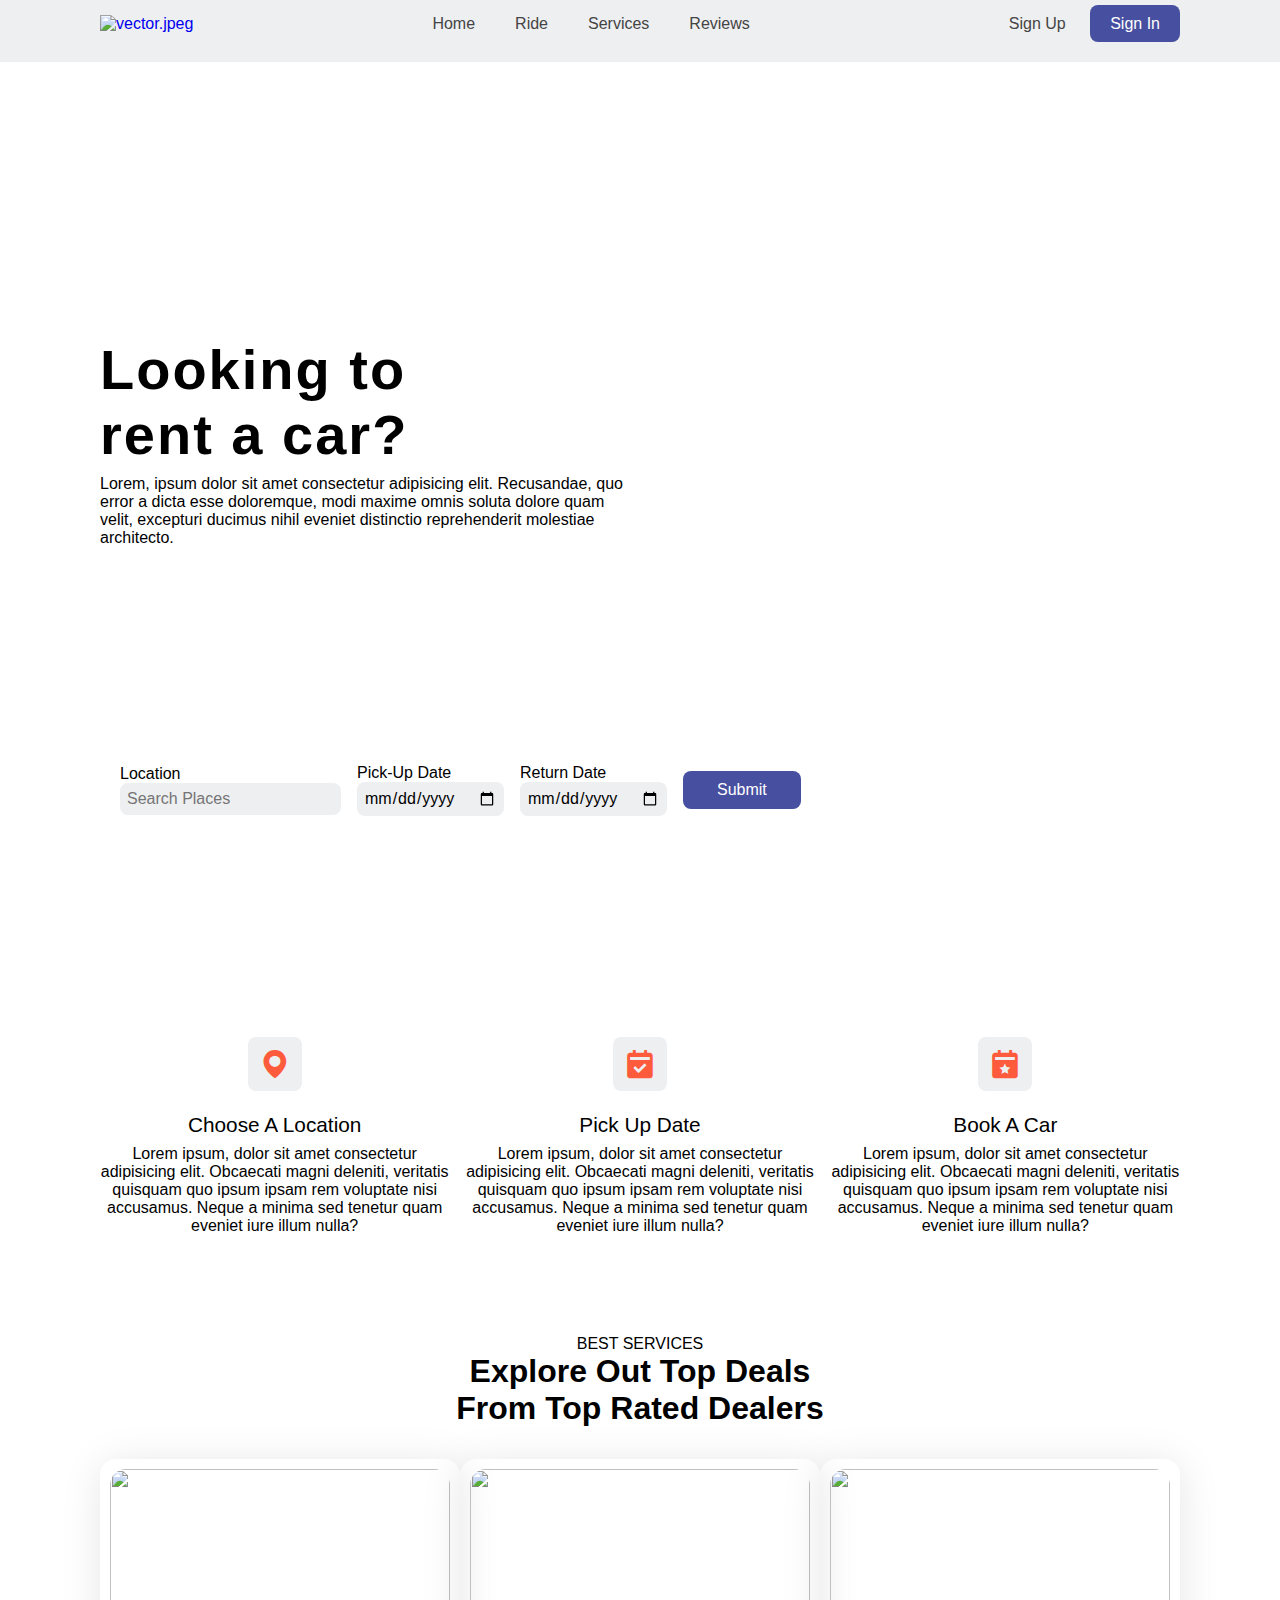
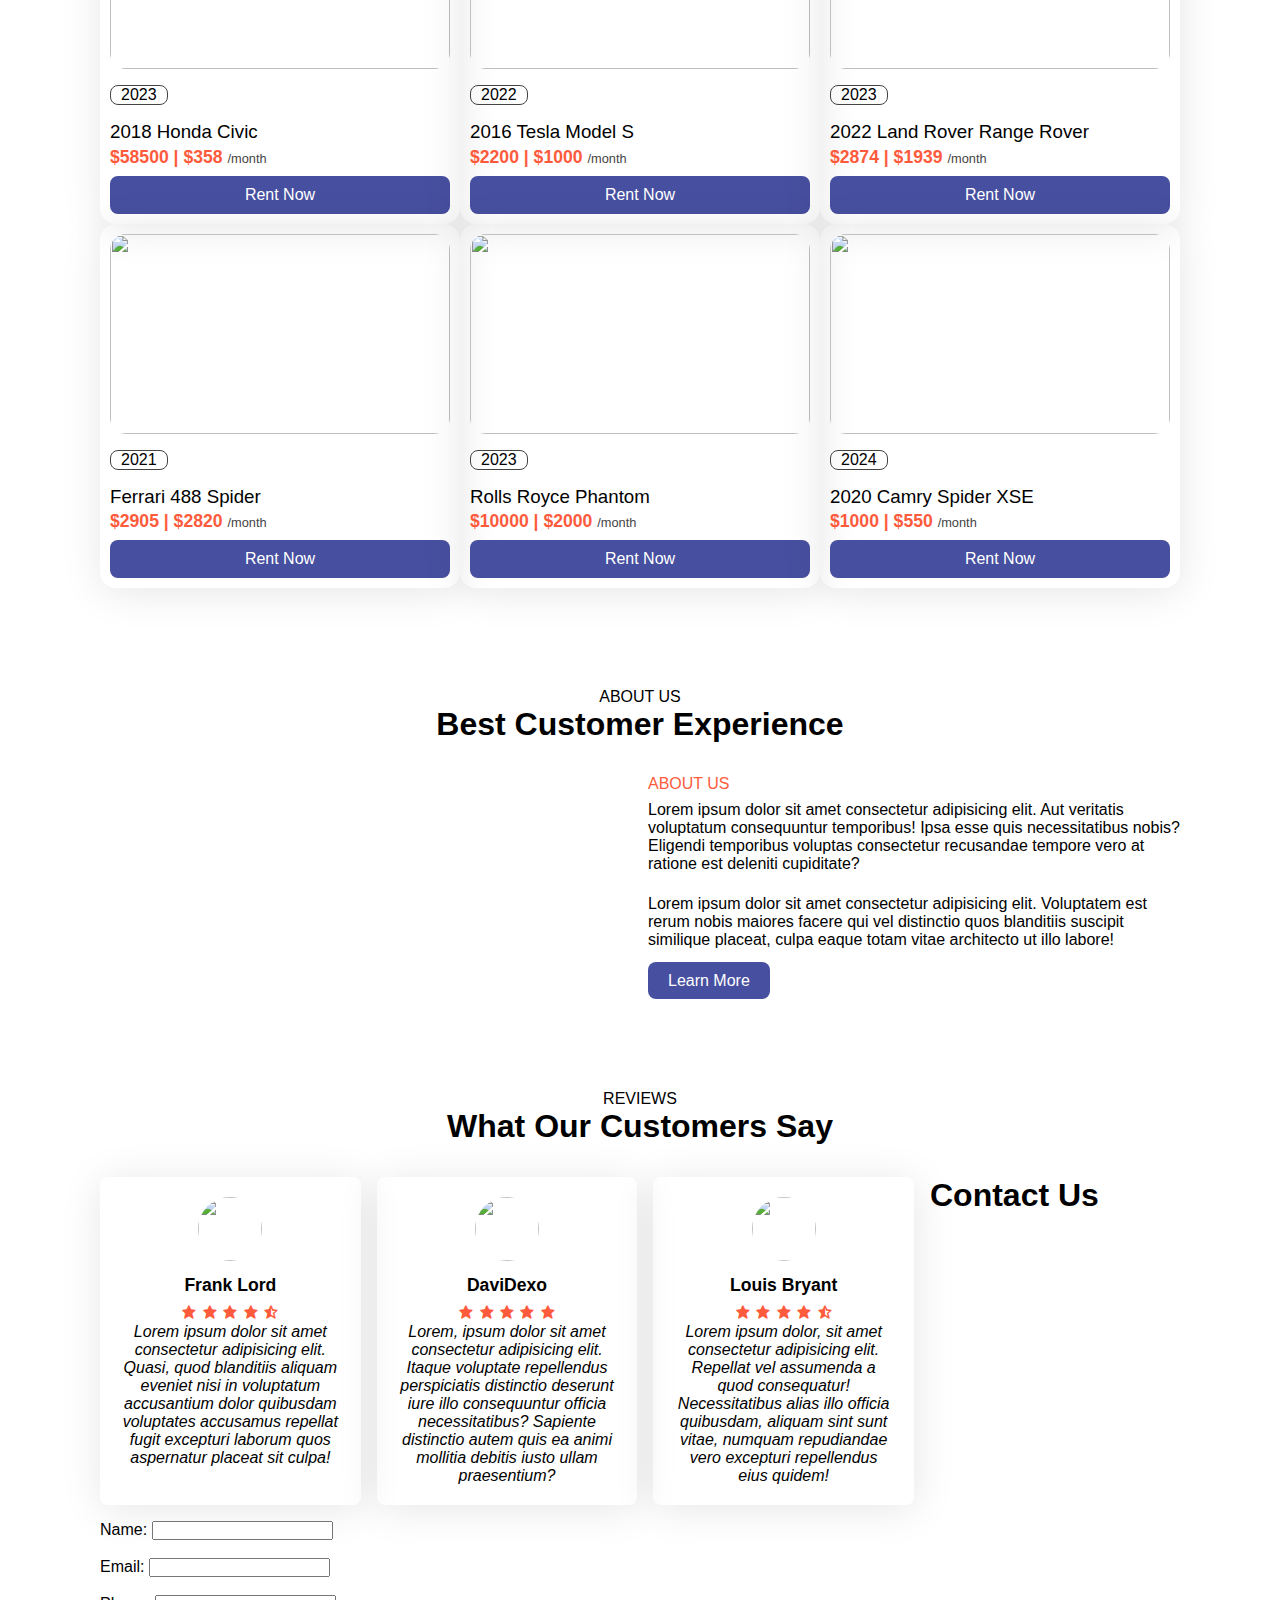
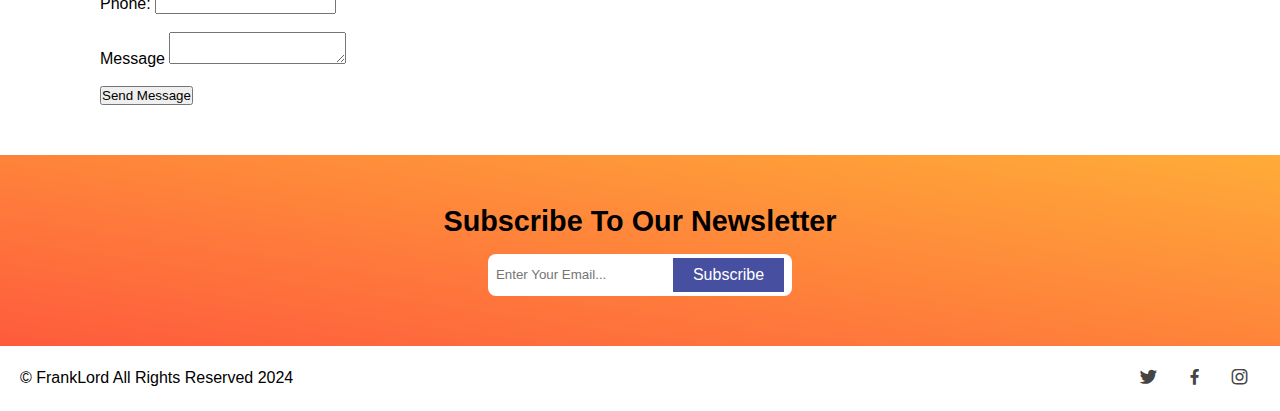
==== index.html @ bf7abb30 "Update index.html" ====
<!DOCTYPE html>
<html lang="en">
<head>
    <meta charset="UTF-8">
    <meta http-equiv="X-UA-Compatible" content="IE=edge">
    <meta name="viewport" content="width=device-width, initial-scale=1.0">
    <title>Car Rental Website</title>
    
    <link rel="stylesheet" href="style.css">
     
      <link rel="stylesheet" href="https://cdn.jsdelivr.net/npm/boxicons@latest/css/boxicons.min.css">
      <link rel="stylesheet" href="https://unpkg.com/aos@next/dist/aos.css"/>
      <link rel="icon" href="images/fav1.png">
</head>
<body>
      <div>
         <header class="services-container">
            <h1 class="animated"></h1>
         </header>
      </div>
       <header>
            <a href="#" class="logo"><img src="images/Vector.jpeg" alt="vector.jpeg"></a>
       
             <div class="bx bx-menu" id="menu-icon"></div>

             <ul class="navbar">
                 <li><a href="#home">Home</a></li>
                 <li><a href="#ride">Ride</a></li>
                 <li><a href="#services">Services</a></li>
                 <li><a href="#reviews">Reviews</a></li>
                 
            </ul>
             <div class="header-btn">
                <a href="#" class="sign-up">Sign Up</a>
                <a href="#" class="sign-in">Sign In</a>
             </div>
       </header>
       
       <section class="home" id="home">
            <div class="text">
                 <h1><span>Looking</span> to <br>rent a car?</h1> 
                 <p>Lorem, ipsum dolor sit amet consectetur adipisicing elit. Recusandae, quo error a dicta esse doloremque, modi maxime omnis soluta dolore quam velit, excepturi ducimus nihil eveniet distinctio reprehenderit molestiae architecto.</p>
                 <div class="app-stores">
                    <img src="images/ios.png" alt="">
                    <img src="images/Android.webp" alt="">
                 </div>
            </div>

          <div class="form-container">
               <form action="">
                    <div class="input-box">
                        <span>Location</span>
                        <input type="search" name="" id="" placeholder="Search Places">
               </div>
               <div class="input-box">
                    <span>Pick-Up Date</span>
                    <input type="date" name="" id="">
               </div>
               <div class="input-box">
                    <span>Return Date</span>
                    <input type="date" name="" id="">
               </div>
               <input type="submit" name="" id="" class="btn">
          </form>
     </div>
</section>
<section class="ride" id="ride">
     <div data-aos="zoom-in" data-aos-duration="2000" data-aos-easing="linear" class="heading">
         <span>How It Works</span>
         <h1>Rent A Car With 3 Easy Steps</h1>
     </div>
     <div class="ride-container">
          <div class="box">
               <i class='bx bxs-map'></i>
               <h2>Choose A Location</h2>
               <p>Lorem ipsum, dolor sit amet consectetur adipisicing elit. Obcaecati magni deleniti, veritatis quisquam quo ipsum ipsam rem voluptate nisi accusamus. Neque a minima sed tenetur quam eveniet iure illum nulla?</p>
          </div>
          <div class="box">
               <i class='bx bxs-calendar-check'></i>
               <h2>Pick Up Date</h2>
               <p>Lorem ipsum, dolor sit amet consectetur adipisicing elit. Obcaecati magni deleniti, veritatis quisquam quo ipsum ipsam rem voluptate nisi accusamus. Neque a minima sed tenetur quam eveniet iure illum nulla?</p>
          </div>
          <div class="box">
               <i class='bx bxs-calendar-star'></i>
               <h2>Book A Car</h2>
               <p>Lorem ipsum, dolor sit amet consectetur adipisicing elit. Obcaecati magni deleniti, veritatis quisquam quo ipsum ipsam rem voluptate nisi accusamus. Neque a minima sed tenetur quam eveniet iure illum nulla?</p>
          </div>
     </div>
</section>
<section class="services" id="services">
      <div class="heading">
          <span>Best Services</span>
          <h1>Explore Out Top Deals <br> From Top Rated Dealers</h1>     
     </div>
     <div class="services-container">
          <div class="box">
               <div class="box-img">
                    <img src="images/Civic.jpg" alt="">
               </div>
               <p>2023</p>
               <h3>2018 Honda Civic</h3>
               <h2>$58500 | $358 <span>/month</span></h2>
               <a href="#" class="btn">Rent Now</a>
          </div>

          <div class="box">
               <div class="box-img">
                    <img src="images/car2.webp" alt="">
               </div>
               <p>2022</p>
               <h3>2016 Tesla Model S</h3>
               <h2>$2200 | $1000 <span>/month</span></h2> 
               <a href="#" class="btn">Rent Now</a>
          </div>

          <div class="box">
               <div class="box-img">
                    <img src="images/car3.avif" alt="">
               </div>
               <p>2023</p>
               <h3>2022 Land Rover Range Rover</h3>
               <h2>$2874 | $1939 <span>/month</span></h2>
               <a href="#" class="btn">Rent Now</a>
          </div>

          <div class="box">
               <div class="box-img">
                    <img src="images/car4.webp" alt="">
               </div>
               <p>2021</p>
               <h3>Ferrari 488 Spider</h3>
               <h2>$2905 | $2820 <span>/month</span></h2>
               <a href="#" class="btn">Rent Now</a>
          </div>

          <div class="box">
               <div class="box-img">
                    <img src="images/car5.avif" alt="">
               </div>
               <p>2023</p>
               <h3>Rolls Royce Phantom</h3>
               <h2>$10000 | $2000 <span>/month</span></h2>
               <a href="#" class="btn">Rent Now</a>
          </div>

          <div class="box">
               <div class="box-img">
                    <img src="images/Camry.jpg" alt="">
               </div>
               <p>2024</p>
               <h3>2020 Camry Spider XSE</h3>
               <h2>$1000 | $550 <span>/month</span></h2>
               <a href="#" class="btn">Rent Now</a>
          </div>
     </div>
</section>
<section class="about" id="about">
      <div class="heading">
           <span>About Us</span>
           <h1>Best Customer Experience</h1>
      </div>
      <div class="about-container">
          <div class="about-img">
               <img src="images/L.jpg" alt="">
          </div>
          <div class="about-text">
               <span>About Us</span>
               <p>Lorem ipsum dolor sit amet consectetur adipisicing elit. Aut veritatis voluptatum consequuntur temporibus! Ipsa esse quis necessitatibus nobis? Eligendi temporibus voluptas consectetur recusandae tempore vero at ratione est deleniti cupiditate?</p>
               <p>Lorem ipsum dolor sit amet consectetur adipisicing elit. Voluptatem est rerum nobis maiores facere qui vel distinctio quos blanditiis suscipit similique placeat, culpa eaque totam vitae architecto ut illo labore!</p>
               <a href="#" class="btn">Learn More</a>
          </div>
      </div>
</section>
<section class="reviews" id="reviews">
        <div class="heading">
            <span>Reviews</span>
            <h1>What Our Customers Say</h1>
        </div>
        <div class="reviews-container">       
          <div class="box">
               <div class="rev-img">
                   <img src="images/rev1.jpg" alt="" class="img1">
               </div>
               <h2>Frank Lord</h2>
               <div class="stars">
                    <i class='bx bxs-star'></i>
                    <i class='bx bxs-star'></i>
                    <i class='bx bxs-star'></i>
                    <i class='bx bxs-star'></i>
                    <i class='bx bxs-star-half'></i>
               </div>
               <p>Lorem ipsum dolor sit amet consectetur adipisicing elit. Quasi, quod blanditiis aliquam eveniet nisi in voluptatum accusantium dolor quibusdam voluptates accusamus repellat fugit excepturi laborum quos aspernatur placeat sit culpa!</p>
          </div>

          <div class="box">
               <div class="rev-img">
                   <img src="images/DaviDexo.jpg" alt="" class="img2">
               </div>
               <h2>DaviDexo</h2>
               <div class="stars">
                    <i class='bx bxs-star'></i>
                    <i class='bx bxs-star'></i>
                    <i class='bx bxs-star'></i>
                    <i class='bx bxs-star'></i>
                    <i class='bx bxs-star'></i>
               </div>
               <p>Lorem, ipsum dolor sit amet consectetur adipisicing elit. Itaque voluptate repellendus perspiciatis distinctio deserunt iure illo consequuntur officia necessitatibus? Sapiente distinctio autem quis ea animi mollitia debitis iusto ullam praesentium?</p>
          </div>

          <div class="box">
               <div class="rev-img">
                   <img src="images/rev3.jpeg" alt="" class="img3">
               </div>
               <h2>Louis Bryant</h2>
               <div class="stars">
                    <i class='bx bxs-star'></i>
                    <i class='bx bxs-star'></i>
                    <i class='bx bxs-star'></i>
                    <i class='bx bxs-star'></i>
                    <i class='bx bxs-star-half'></i>
               </div>
               <p>Lorem ipsum dolor, sit amet consectetur adipisicing elit. Repellat vel assumenda a quod consequatur! Necessitatibus alias illo officia quibusdam, aliquam sint sunt vitae, numquam repudiandae vero excepturi repellendus eius quidem!</p>
          </div>
          
               <h1>Contact Us</h1>
          
          <main>
               <form id="contact-form">
                   <label for="name">Name:</label>
                   <input type="text" id="name" name="name"><br><br>
                   <label for="email">Email:</label>
                   <input type="email" id="email" name="email"><br><br>
                   <label for="phone">Phone:</label>
                   <input type="tel" id="Phone" name="phone"><br><br>
                   <label for="message">Message</label>
                   <textarea id="message" name="message"></textarea><br><br>
                   <input type="submit" value="Send Message">
               </form>
          </main>
      <div>
</section>
<section class="newsletter">
     <h2>Subscribe To Our Newsletter</h2>
     <div class="box">
          <input type="text" placeholder="Enter Your Email...">
          <a href="#" class="btn">Subscribe</a>
     </div>
</section>
<div class="copyright">
     <p>&#169; FrankLord All Rights Reserved 2024</p>
     <div class="social">
          <a href="#"><i class='bx bxl-twitter'></i></a>
          <a href="#"><i class='bx bxl-facebook'></i></a>
          <a href="#"><i class='bx bxl-instagram'></i></a>
     </div>
</div>


        <script src="main.js"></script>
<script src="https://unpkg.com/aos@next/dist/aos.js"></script>
<script>AOS.init();</script>
</body>
</html>
---- style.css ----
/* Google Fonts */
@import url('https://fonts.googleopis.com/css2?family=Poppins:wght@200;300;400;500;600;700&display=swap');
* {
  margin: 0;
  padding: 0;
  box-sizing: border-box;
  scroll-padding: 2rem;
  scroll-behavior: smooth;
  list-style: none;
  text-decoration: none;
 font-family: "Poppins", sans-serif;
}
:root{
   --main-color: #fe5b3d;
   --second-color: #ffac38;
   --text-color: #444;
   --gradient: linear-gradient:(#fe5b3d, #ffac38);
}
/* Customer Scroll Bar */
html::-webkit-scrollbar {
   width: 0.5rem;
}
html::-webkit-scrollbar-track {
    background-color: transparent;
}
html::-webkit-scrollbar-thumb {
  background: var(--main-color);
  border-radius: 5rem;
}
section{
  padding: 50px 100px; 
}
header{
   position: fixed;
   width: 100%;
   top: 0;
   right: 0;
   z-index: 1000;
   display: flex;
   align-items: center;
   justify-content: space-between;
   background: #eeeff1;
   padding: 15px 100px;
}
.logo img {
   width: 40px;
}
.navbar {
   display: flex;
}
.navbar li {
   position: relative;
}
.navbar a{
   font-size: 1rem;
   padding: 10px 20px;
   color: var(--text-color);
   font-weight: 500;
}
.navbar a::after{
    content: "";
    width: 0;
    height: 3px;
    background: var(--gradient);
    position: absolute;
    bottom: -4px;
    left: 0;
    transition: 0.5s;
}
.navbar a:hover::after{
    width: 100%;
    cursor: pointer;
}
#menu-icon {
    font-size: 24px;
    cursor: pointer;
    z-index: 10001;
    display: none;
}
.header-btn a{
    padding: 10px 20px;
    color: var(--text-color);
    font-weight: 500;
}
.header-btn .sign-in {
    background: #474fa0;
    color: #fff;
    border-radius: 0.5rem;
}
.header-btn .sign-in:hover {
   background: var(--main-color);
}
.home {
   width: 100%;
   min-height: 100vh;
   position: relative;
   background: url(images/car.jpg);
   background-repeat: no-repeat;
   background-position: center right;
   background-size: cover;
   display: grid;
   align-items: center;
   grid-template-columns: repeat(2, 1fr);
}
.text h1 {
   font-size: 3.5rem;
   letter-spacing: 2px;
}
.text span {
   color: var(--gradient);
}
.text p {
   margin: 00.5rem 0 1rem;
}
.app-stores {
   display: flex;
}
.app-stores img {
   width: 100px;
   margin-right: 1rem;
   cursor: pointer;
}
.form-container form {
   display: flex;
   flex-wrap: wrap;
   align-items: center;
   gap: 1rem;
   position: absolute;
   bottom: 4rem;
   left: 100px;
   background: #fff;
   padding: 20px;
   border-radius: 0.5rem;
}
.input-box {
   flex: 1 1 7rem;
   display: flex;
   flex-direction: column;
}
.input-box span {
   font-weight: 500;
}
.input-box input {
   padding: 7px;
   outline: none;
   border: none;
   background: #eeeff1;
   border-radius: 0.5rem;
   font-size: 1rem;
}
.form-container form .btn {
   flex: 1 1 7rem;
   padding: 10px 34px;
   border: none;
   border-radius: 0.5rem;
   background: #474fa0;
   color: #fff;
   font-size: 1rem;
   font-weight: 500;
}
.form-container form .btn:hover {
   background: var(--main-color);
}
.heading {
    text-align: center;
}
.heading span {
   font-weight: 500;
   text-transform: uppercase;
}
.heading h1 {
   font-size: 2rem;
}
.ride-container {
   display: grid;
   align-items: center;
   grid-template-columns: repeat(auto-fit, minmax(250px, auto));
   gap: 1rem;
   margin-top: 2rem;
}
.ride-container .box {
   text-align: center;
   padding: 2opx;
}
.ride-container .box .bx {
   font-size: 34px;
   padding: 10px;
   background: #eeeff1;
   border-radius: 0.5rem;
   color: var(--main-color);
}
.ride-container .box h2 {
   font-size: 1.3rem;
   font-weight: 500;
   margin: 1.4rem 0 0.5rem;
}
.ride-container .box .bx:hover, 
.ride-container .box .bxs-calender-star {
   background: var(--gradient);
   color: #fff;
}
.services-container {
   display: grid;
   grid-template-columns: repeat(auto-fit, minmax(300px, auto));
   margin-top: 2rem;
}
.services-container .box {
   padding: 10px;
   border-radius: 1rem;
   box-shadow: 1px 4px 41px rgba(0, 0, 0, 0.1);
}
.services-container .box .box-img{
   width: 100%;
   height: 200px;
}
.services-container .box .box-img img {
   width: 100%;
   height: 100%;
   border-radius: 1rem;
   object-fit: cover;
   object-position: center;
}
.services-container .box p{
   padding: 0 10px;
   border: 1px solid var(--text-color);
   width: 58px;
   border-radius: 0.5rem;
   margin: 1rem 0 1rem;
}
.services-container .box h3 {
   font-weight: 500;
}
.services-container .box h2 {
   font-size: 1.1rem;
   font-weight: 600;
   color: var(--main-color);
   margin: 0.2rem 0 0.5rem;
}
.services-container .box h2 span{
   font-size: 0.8rem;
   font-weight: 500;
   color: var(--text-color);
}
.services-container .box .btn{
   display: flex;
   justify-content: center;
   background: #474fa0;
   color: #fff;
   padding: 10px;
   border-radius: 0.5rem;
}
.services-container .box .btn:hover {
   background: var(--main-color);
}
.about-container {
   display: grid;
   grid-template-columns: repeat(2, 1fr);
   margin-top: 2rem;
   align-items: center;
   gap: 1rem;
}
.about-img img {
   width: 100%;
}
.about-text span {
   font-weight: 500;
   color: var(--main-color);
   text-transform: uppercase;
}
.about-text p {
   margin: 0.5rem 0 1.4rem;
}
.about-text .btn {
   padding: 10px 20px;
   background: #474fa0;
   color: #fff;
   border-radius: 0.5rem;
}
.about-text .btn:hover {
   background: var(--main-color);
}
.reviews-container{
   display: grid;
   grid-template-columns: repeat(auto-fit, minmax(250px, auto));
   gap: 1rem;
   margin-top: 2rem;
}
.rev-img {
   width: 70px;
   height: 70px;
}
.rerv-img img{
   width: 50px;
   height: 50px;
   border-radius: 30%;
   object-fit: cover;
   object-position: center;
   border: 2px solid var(--second-color);
   text-align: center;
}
.reviews-container .box {
   display: flex;
   flex-direction: column;
   align-items: center;
   text-align: center;
   padding: 20px;
   box-shadow: 1px 4px 41px rgba(0, 0, 0, 0.1);
   border-radius: 0.5rem;
}
.reviews-container .box h2 {
   font-size: 1.1rem;
   font-weight: 600;
   margin: 0.5rem 0 0.5rem;
}
.reviews-container .box p {
   font-style: italic;
}
.reviews-container .box .stars .bx {
color: var(--main-color);
}
.newsletter{
   background: linear-gradient(to top right, #fe5b3d, #ffac38);
   display: flex;
   flex-direction: column;
   align-items: center;
}
.newsletter h2 {
   color: black;
   font-size: 1.8rem;
}
.newsletter .box {
   margin-top: 1rem;
   background: #fff;
   border-radius: 0.5rem;
   padding: 4px 8px;
   display: flex;
   justify-content: space-between;
}
.newsletter .box input {
   border: none;
   outline: none;
}
.newsletter .box .btn{
   background: #474fa0;
   color: #fff;
   padding: 8px 20px;
   border-radius: 0.5frem;
} 
.copyright {
   padding: 20px;
   display: flex;
   justify-content: space-between;
   align-items: center;
}
.social a {
   color: #444;
   padding: 10px;
   font-size: 21px;
}
/* Making Responsive */
@media (max-width: 991px) {
   header {
      padding: 18px 40px;
   }
   section {
      padding: 50px 40px;
   }
}
@media (max-width: 881px) {
   .home {
      background-position: left;
   } 
.form-container form {
   bottom: 0.2rem;
   left: 40px;
  }
}
@media (max-width: 768px) {
  header{
   padding: 11px 40px;
  }
  #menu-icon {
   display: initial;
  }
  .sign-up {
   display: none;
  }
  .text h1 {
   font-size: 2.5rem;
  }
  .home {
   grid-template-columns: 1fr;
  }
  .form-container form {
   position: unset;
  } 
  header .navbar {
   position: absolute;
   top: 500px;
   left: 0;
   right: 0;
   display: flex;
   flex-direction: column;
   background: #fff;
   box-shadow: 0 4px 4px rgba(0, 0, 0, 0.1);
   transition: 0.2s ease;
   text-align: left;
  }
  .navbar .active{
   top: 100%;
  }
  .navbar a{
   padding: 1rem;
   border-left: 2px  solid var(--main-color);
   margin: 1rem;
   display: block;
  }
  .navbar a:hover {
   color: #fff;
   background: var(--main-color);
   border: none;
  }
  .navbar a::after{
   display: none;
  }
  .heading span{
   font-size: 0.9rem;
   font-weight: 600;
  }
  .heading h1{
   font-size: 1.3rem;
  }
  .about-container {
     grid-template-columns: 1fr;
     text-align: center;
  }
  .about-img {
   padding: 1rem;
   order: 2;
  }
}
@media (max-width: 568px) {
   .copyright {
      flex-direction: column;
   }
   .newsletter .box {
      width: 284px;
   }
}
@media (max-width: 350px) {
   header {
      padding: 4px 14px;
   }
   .logo img {
      width: 30px;
   }
   section {
      padding: 50px 14px;
   }
   .header-btn .sign-in {
      padding: 7px 10px;
      font-size: 14px;
      font-weight: 400;
   }
   .text h1{
      font-size: 2rem;
   }
}


.img1{
   width: 4rem;
   height: 4rem;
   border-radius: 360px;
   
}

.img2{
   width: 4rem;
   height: 4rem;
   border-radius: 360px;
   
}

.img3{
   width: 4rem;
   height: 4rem;
   border-radius: 360px;
}
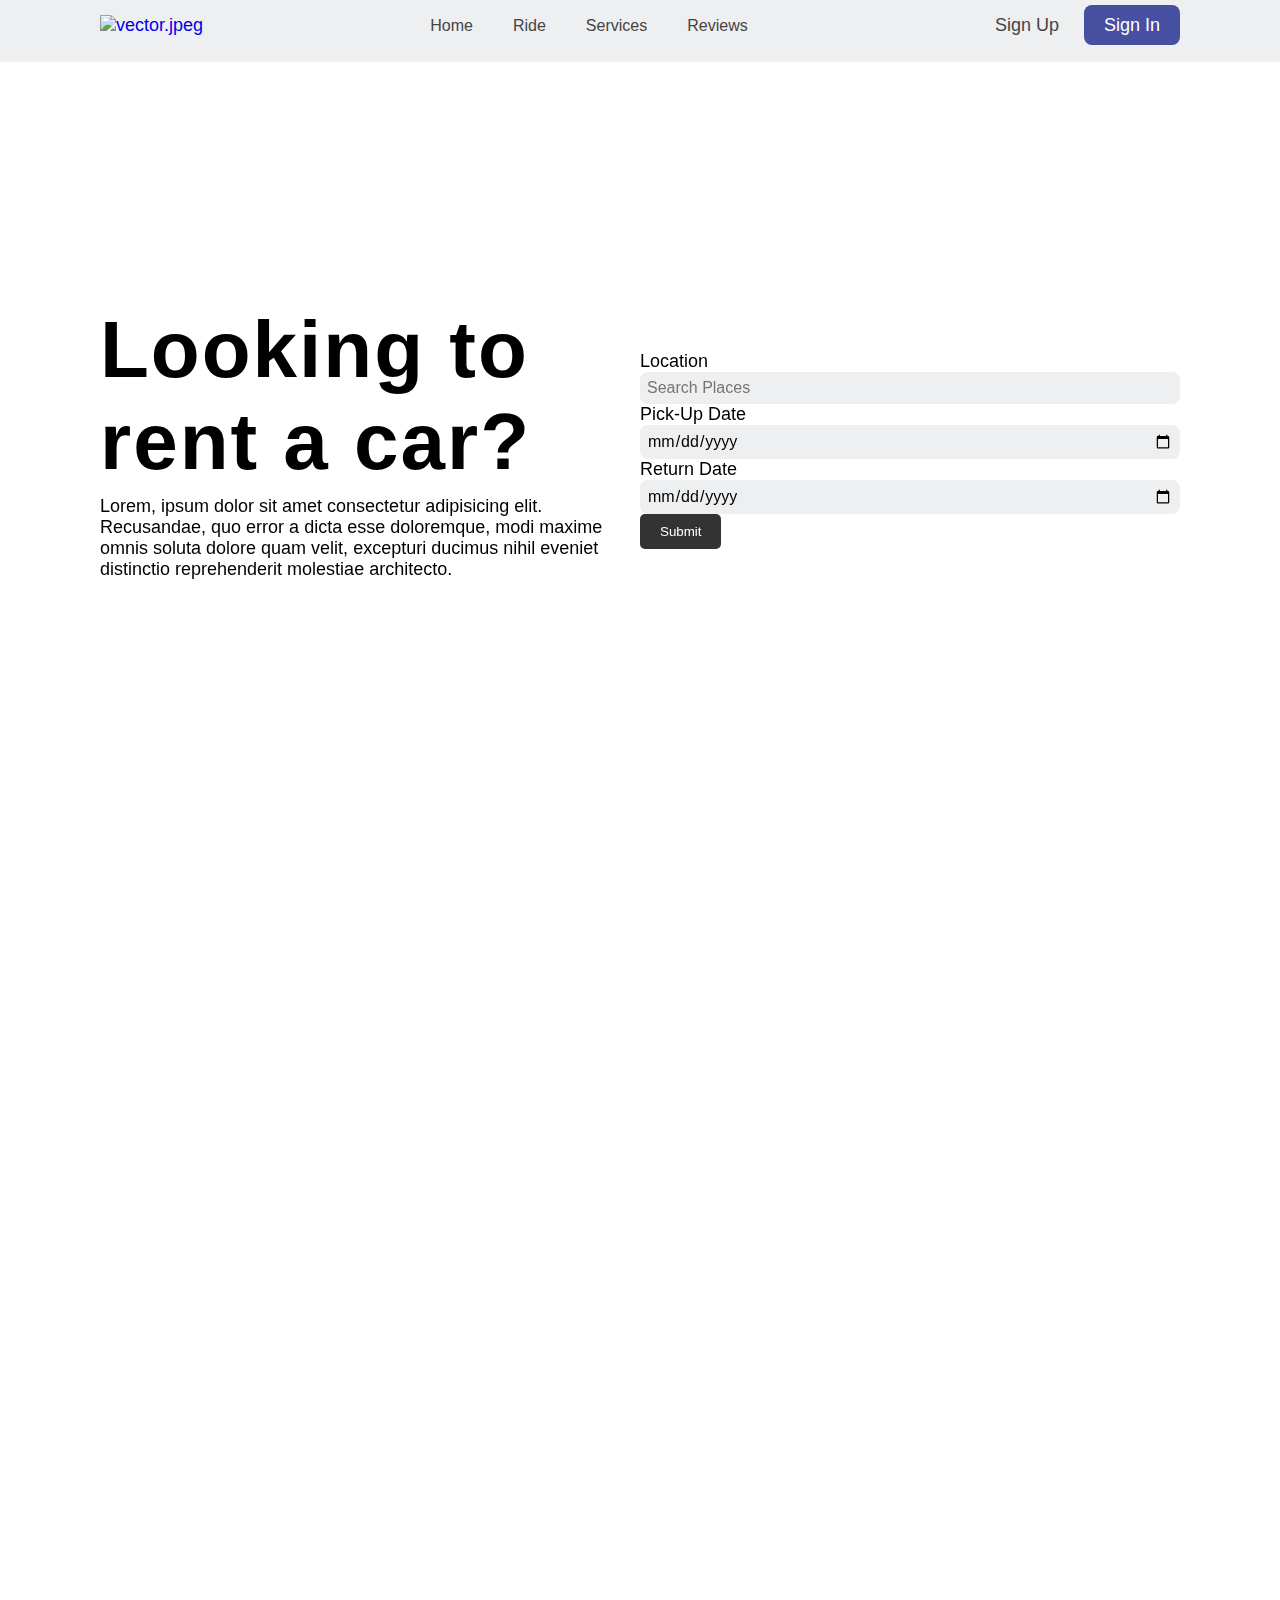
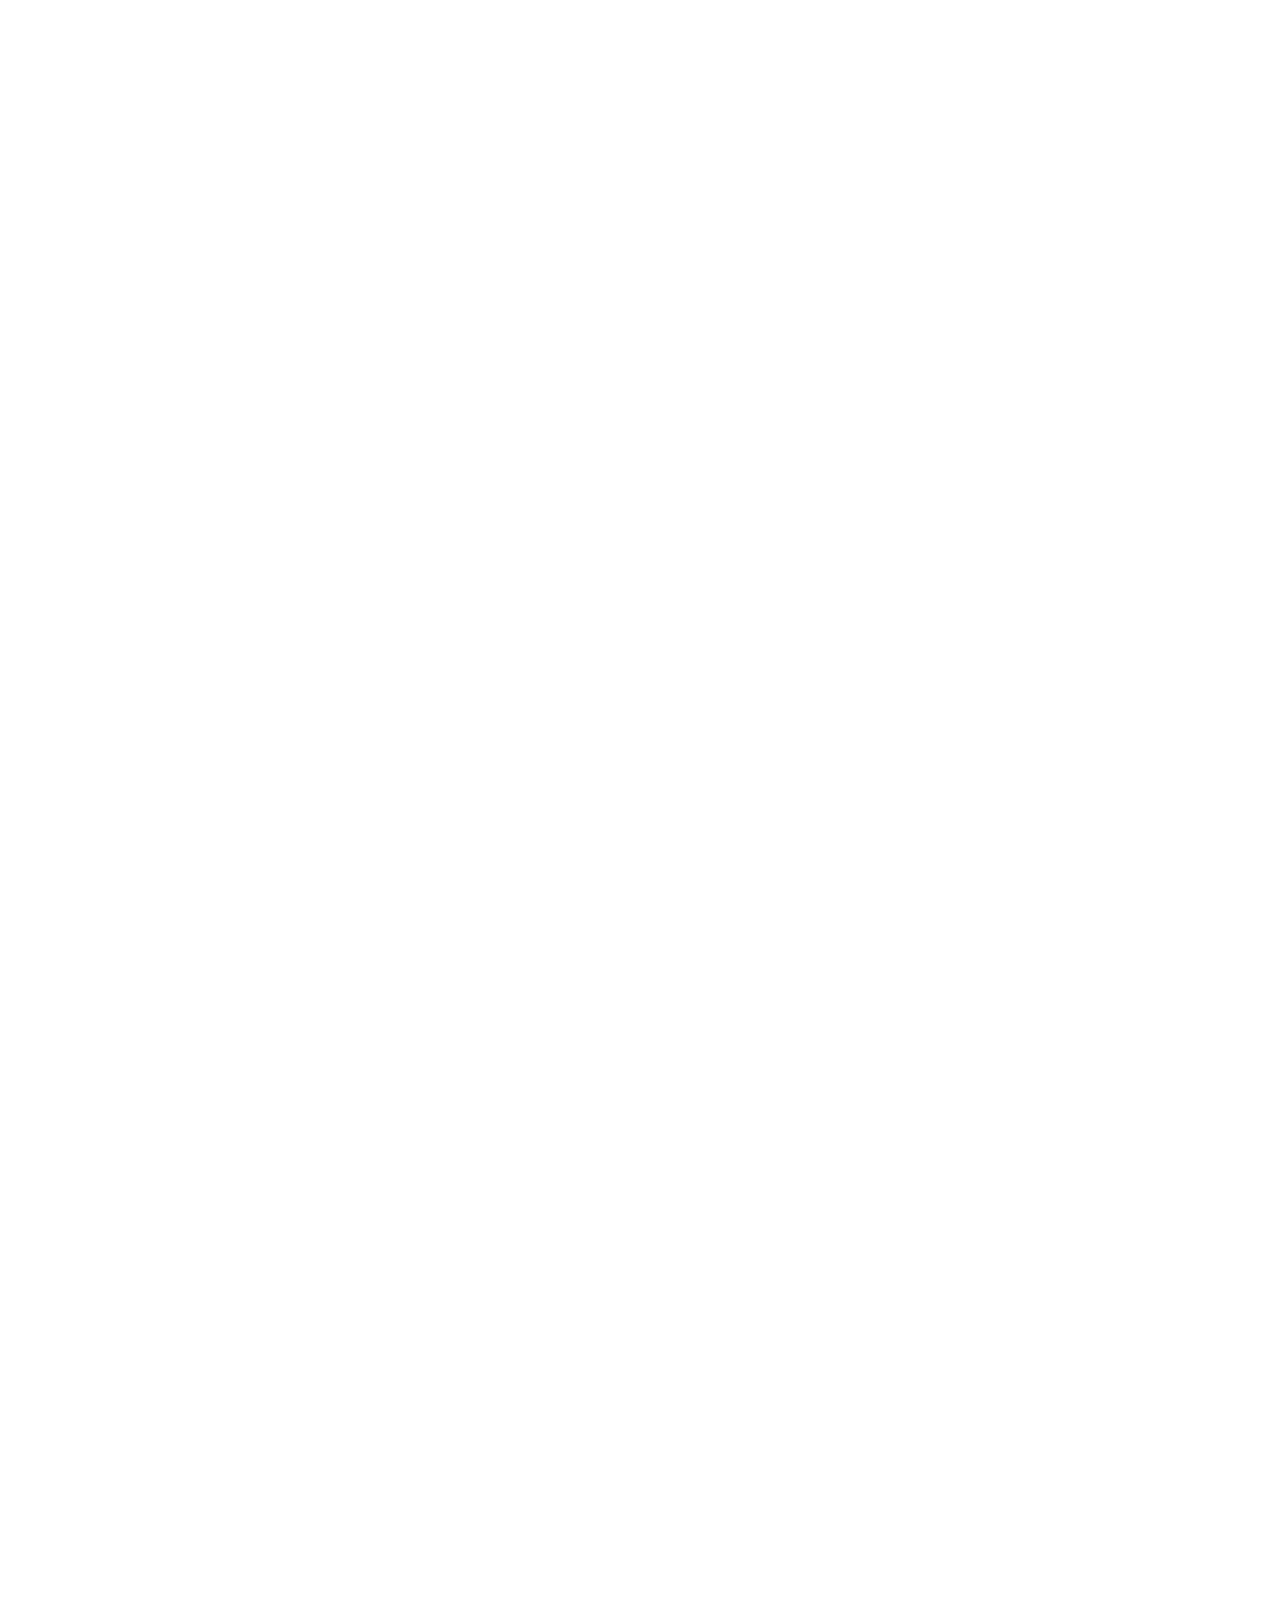
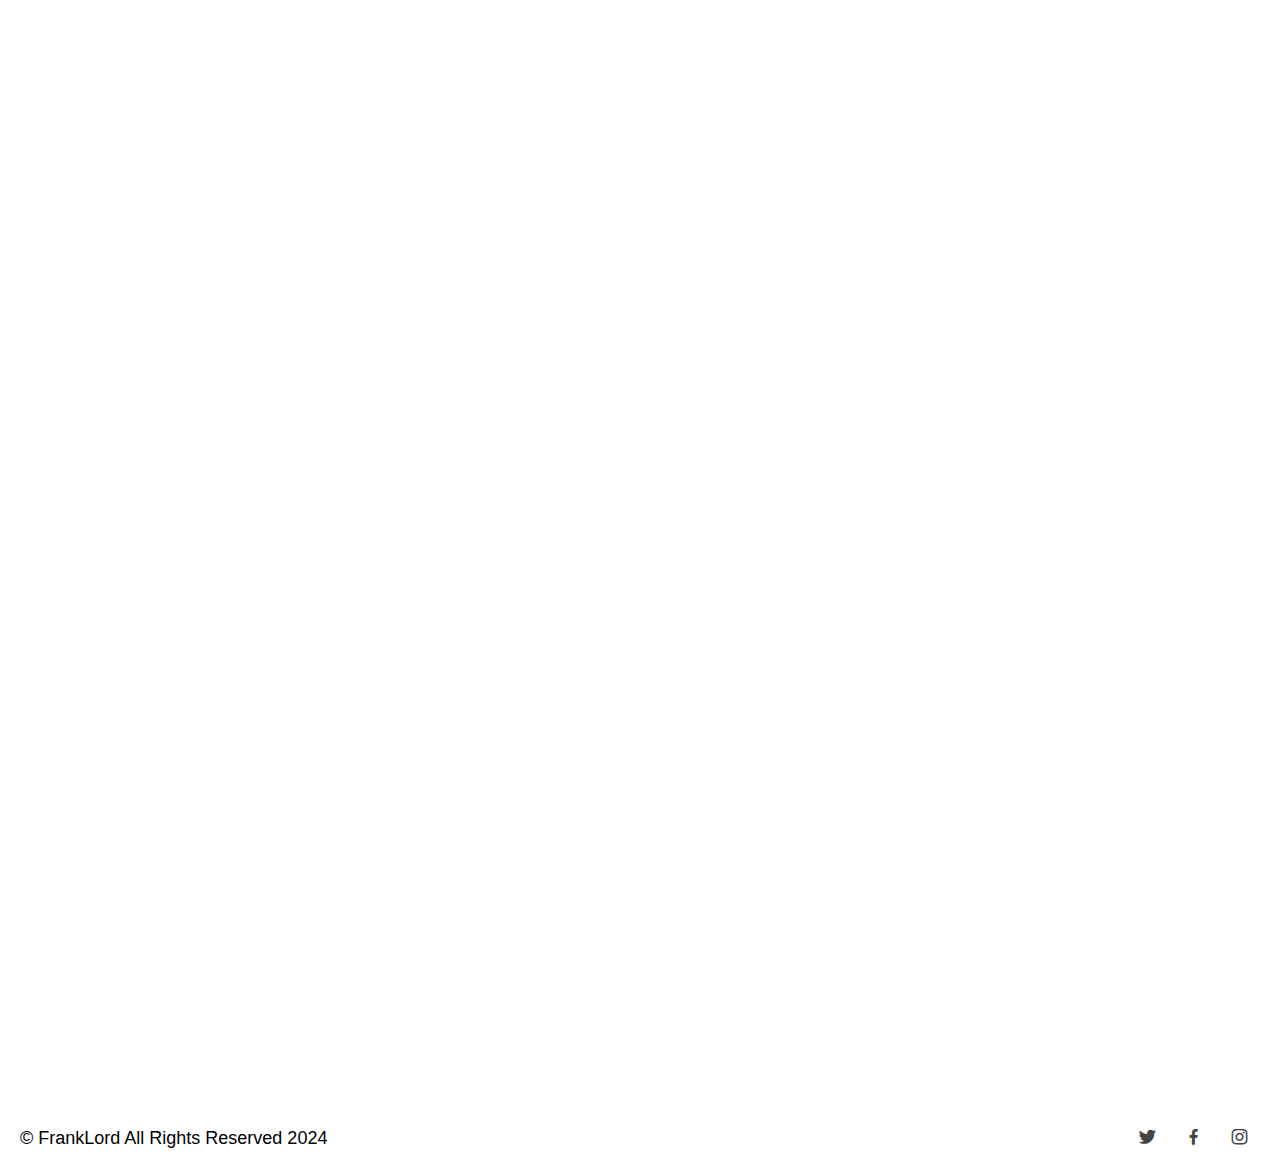
==== commit 0e15df66: "Update index.html" ====
--- a/index.html
+++ b/index.html
@@ -37,16 +37,16 @@
        </header>
        
        <section class="home" id="home">
-            <div class="text">
-                 <h1><span>Looking</span> to <br>rent a car?</h1> 
-                 <p>Lorem, ipsum dolor sit amet consectetur adipisicing elit. Recusandae, quo error a dicta esse doloremque, modi maxime omnis soluta dolore quam velit, excepturi ducimus nihil eveniet distinctio reprehenderit molestiae architecto.</p>
+            <div class="text"  data-aos="fade" data-aos-duration="2000">
+                 <h1  data-aos="zoom-in" data-aos-duration="2000"><span>Looking</span> to <br>rent a car?</h1> 
+                 <p  data-aos="zoom-in" data-aos-duration="2000"> Lorem, ipsum dolor sit amet consectetur adipisicing elit. Recusandae, quo error a dicta esse doloremque, modi maxime omnis soluta dolore quam velit, excepturi ducimus nihil eveniet distinctio reprehenderit molestiae architecto.</p>
                  <div class="app-stores">
                     <img src="images/ios.png" alt="">
                     <img src="images/Android.webp" alt="">
                  </div>
             </div>
 
-          <div class="form-container">
+          <div class="form-containerX"  data-aos="fade" data-aos-duration="2000">
                <form action="">
                     <div class="input-box">
                         <span>Location</span>
@@ -70,17 +70,17 @@
          <h1>Rent A Car With 3 Easy Steps</h1>
      </div>
      <div class="ride-container">
-          <div class="box">
+          <div class="box"  data-aos="fade-up" data-aos-duration="2000">
                <i class='bx bxs-map'></i>
                <h2>Choose A Location</h2>
                <p>Lorem ipsum, dolor sit amet consectetur adipisicing elit. Obcaecati magni deleniti, veritatis quisquam quo ipsum ipsam rem voluptate nisi accusamus. Neque a minima sed tenetur quam eveniet iure illum nulla?</p>
           </div>
-          <div class="box">
+          <div class="box"  data-aos="fade-up" data-aos-duration="2000">
                <i class='bx bxs-calendar-check'></i>
                <h2>Pick Up Date</h2>
                <p>Lorem ipsum, dolor sit amet consectetur adipisicing elit. Obcaecati magni deleniti, veritatis quisquam quo ipsum ipsam rem voluptate nisi accusamus. Neque a minima sed tenetur quam eveniet iure illum nulla?</p>
           </div>
-          <div class="box">
+          <div class="box"  data-aos="fade-up" data-aos-duration="2000">
                <i class='bx bxs-calendar-star'></i>
                <h2>Book A Car</h2>
                <p>Lorem ipsum, dolor sit amet consectetur adipisicing elit. Obcaecati magni deleniti, veritatis quisquam quo ipsum ipsam rem voluptate nisi accusamus. Neque a minima sed tenetur quam eveniet iure illum nulla?</p>
@@ -88,12 +88,12 @@
      </div>
 </section>
 <section class="services" id="services">
-      <div class="heading">
+      <div class="heading"  data-aos="fade" data-aos-duration="2000">
           <span>Best Services</span>
           <h1>Explore Out Top Deals <br> From Top Rated Dealers</h1>     
      </div>
      <div class="services-container">
-          <div class="box">
+          <div class="box"  data-aos="fade-up" data-aos-duration="2000">
                <div class="box-img">
                     <img src="images/Civic.jpg" alt="">
                </div>
@@ -103,7 +103,7 @@
                <a href="#" class="btn">Rent Now</a>
           </div>
 
-          <div class="box">
+          <div class="box"  data-aos="fade-up" data-aos-duration="2000">
                <div class="box-img">
                     <img src="images/car2.webp" alt="">
                </div>
@@ -113,7 +113,7 @@
                <a href="#" class="btn">Rent Now</a>
           </div>
 
-          <div class="box">
+          <div class="box"  data-aos="fade-up" data-aos-duration="2000">
                <div class="box-img">
                     <img src="images/car3.avif" alt="">
                </div>
@@ -123,7 +123,7 @@
                <a href="#" class="btn">Rent Now</a>
           </div>
 
-          <div class="box">
+          <div class="box"  data-aos="fade-up" data-aos-duration="2000">
                <div class="box-img">
                     <img src="images/car4.webp" alt="">
                </div>
@@ -133,7 +133,7 @@
                <a href="#" class="btn">Rent Now</a>
           </div>
 
-          <div class="box">
+          <div class="box"  data-aos="fade-up" data-aos-duration="2000">
                <div class="box-img">
                     <img src="images/car5.avif" alt="">
                </div>
@@ -143,7 +143,7 @@
                <a href="#" class="btn">Rent Now</a>
           </div>
 
-          <div class="box">
+          <div class="box"  data-aos="fade-up" data-aos-duration="2000">
                <div class="box-img">
                     <img src="images/Camry.jpg" alt="">
                </div>
@@ -156,10 +156,10 @@
 </section>
 <section class="about" id="about">
       <div class="heading">
-           <span>About Us</span>
-           <h1>Best Customer Experience</h1>
+           <span  data-aos="fade" data-aos-duration="2000">About Us</span>
+           <h1  data-aos="fade" data-aos-duration="2000">Best Customer Experience</h1>
       </div>
-      <div class="about-container">
+      <div class="about-container"  data-aos="fade-up" data-aos-duration="2000">
           <div class="about-img">
                <img src="images/L.jpg" alt="">
           </div>
@@ -172,12 +172,12 @@
       </div>
 </section>
 <section class="reviews" id="reviews">
-        <div class="heading">
+        <div class="heading"  data-aos="zoom-in" data-aos-duration="2000">
             <span>Reviews</span>
             <h1>What Our Customers Say</h1>
         </div>
         <div class="reviews-container">       
-          <div class="box">
+          <div class="box"  data-aos="fade-up" data-aos-duration="2000">
                <div class="rev-img">
                    <img src="images/rev1.jpg" alt="" class="img1">
                </div>
@@ -192,7 +192,7 @@
                <p>Lorem ipsum dolor sit amet consectetur adipisicing elit. Quasi, quod blanditiis aliquam eveniet nisi in voluptatum accusantium dolor quibusdam voluptates accusamus repellat fugit excepturi laborum quos aspernatur placeat sit culpa!</p>
           </div>
 
-          <div class="box">
+          <div class="box"  data-aos="fade-up" data-aos-duration="2000">
                <div class="rev-img">
                    <img src="images/DaviDexo.jpg" alt="" class="img2">
                </div>
@@ -207,7 +207,7 @@
                <p>Lorem, ipsum dolor sit amet consectetur adipisicing elit. Itaque voluptate repellendus perspiciatis distinctio deserunt iure illo consequuntur officia necessitatibus? Sapiente distinctio autem quis ea animi mollitia debitis iusto ullam praesentium?</p>
           </div>
 
-          <div class="box">
+          <div class="box"  data-aos="fade-up" data-aos-duration="2000">
                <div class="rev-img">
                    <img src="images/rev3.jpeg" alt="" class="img3">
                </div>
@@ -222,24 +222,46 @@
                <p>Lorem ipsum dolor, sit amet consectetur adipisicing elit. Repellat vel assumenda a quod consequatur! Necessitatibus alias illo officia quibusdam, aliquam sint sunt vitae, numquam repudiandae vero excepturi repellendus eius quidem!</p>
           </div>
           
-               <h1>Contact Us</h1>
           
-          <main>
-               <form id="contact-form">
-                   <label for="name">Name:</label>
-                   <input type="text" id="name" name="name"><br><br>
-                   <label for="email">Email:</label>
-                   <input type="email" id="email" name="email"><br><br>
-                   <label for="phone">Phone:</label>
-                   <input type="tel" id="Phone" name="phone"><br><br>
-                   <label for="message">Message</label>
-                   <textarea id="message" name="message"></textarea><br><br>
-                   <input type="submit" value="Send Message">
-               </form>
-          </main>
+      
       <div>
 </section>
-<section class="newsletter">
+
+<section>
+     <main  data-aos="fade-up" data-aos-duration="2000">
+           <div>
+               <h1 class="Contact">Contact Us</h1>  
+               <div class="form-container" data-aos="fade" data-aos-duration="2000">
+                    <form class="form">
+                      <div class="form-group">
+                        <label for="name">Name</label>
+                        <input type="text" id="name" name="name" required="">
+                      </div>
+                      <div class="form-group">
+                        <label for="email">Email</label>
+                        <input type="text" id="email" name="email" required="">
+                      </div>
+                      <div class="form-group">
+                        <label for="phone">Pnone</label>
+                        <input type="text" id="phone" name="phone" required="">
+                      </div>
+                      <div class="form-group">
+                        <label for="textarea">How Can We Help You?</label>
+                        <textarea name="textarea" id="textarea" rows="10" cols="50" required="">          </textarea>
+                      </div>
+                      <button class="form-submit-btn" type="submit">Submit</button>
+                    </form>
+                  </div>
+     
+           </div>
+         
+
+
+     </main>
+</section>
+
+
+<section class="newsletter"  data-aos="fade" data-aos-duration="2000">
      <h2>Subscribe To Our Newsletter</h2>
      <div class="box">
           <input type="text" placeholder="Enter Your Email...">
--- a/style.css
+++ b/style.css
@@ -8,7 +8,7 @@
   scroll-behavior: smooth;
   list-style: none;
   text-decoration: none;
- font-family: "Poppins", sans-serif;
+  font-family: "Poppins", sans-serif;
 }
 :root{
    --main-color: #fe5b3d;
@@ -16,7 +16,6 @@
    --text-color: #444;
    --gradient: linear-gradient:(#fe5b3d, #ffac38);
 }
-/* Customer Scroll Bar */
 html::-webkit-scrollbar {
    width: 0.5rem;
 }
@@ -41,6 +40,7 @@
    justify-content: space-between;
    background: #eeeff1;
    padding: 15px 100px;
+   cursor: pointer;
 }
 .logo img {
    width: 40px;
@@ -69,7 +69,6 @@
 }
 .navbar a:hover::after{
     width: 100%;
-    cursor: pointer;
 }
 #menu-icon {
     font-size: 24px;
@@ -94,7 +93,7 @@
    width: 100%;
    min-height: 100vh;
    position: relative;
-   background: url(images/car.jpg);
+   background: url(images/change.avif);
    background-repeat: no-repeat;
    background-position: center right;
    background-size: cover;
@@ -103,11 +102,11 @@
    grid-template-columns: repeat(2, 1fr);
 }
 .text h1 {
-   font-size: 3.5rem;
+   font-size: 5rem;
    letter-spacing: 2px;
 }
 .text span {
-   color: var(--gradient);
+   color: var(--gradient)
 }
 .text p {
    margin: 00.5rem 0 1rem;
@@ -183,7 +182,7 @@
    padding: 2opx;
 }
 .ride-container .box .bx {
-   font-size: 34px;
+   font-size: 3.0rem;
    padding: 10px;
    background: #eeeff1;
    border-radius: 0.5rem;
@@ -280,7 +279,7 @@
    background: var(--main-color);
 }
 .reviews-container{
-   display: grid;
+   display: flex;
    grid-template-columns: repeat(auto-fit, minmax(250px, auto));
    gap: 1rem;
    margin-top: 2rem;
@@ -296,7 +295,6 @@
    object-fit: cover;
    object-position: center;
    border: 2px solid var(--second-color);
-   text-align: center;
 }
 .reviews-container .box {
    display: flex;
@@ -318,6 +316,56 @@
 .reviews-container .box .stars .bx {
 color: var(--main-color);
 }
+body {
+   font-family: 'Franklin Gothic Medium', 'Arial Narrow', Arial, sans-serif;
+   margin: 0;
+   padding: 0;
+}
+
+
+main {
+   display: flex;
+   justify-content: center;
+   align-items: center;
+   height: 80vh;
+}
+#contact-form {
+   width: 50px;
+   background-color: #f7f7f7;
+   padding: 20px;
+   border: 1px solid #ddd;
+   box-shadow: 0 0 10px rgba(0, 0, 0, 0.1);
+}
+label {
+   display: inline-block  
+   margin-bottom: 10px;
+}
+input[type="text"], input[type="email"], input[type="tel"] {
+   width: 100%;
+   height: 40px;
+   margin-bottom: 20px;
+   padding: 10px;
+   border: 1px solid #ccc;
+}
+textarea {
+   width: 100%;
+   height: 100px;
+   margin-bottom: 20px;
+   padding: 10px;
+   border: 1px solid #ccc;
+}
+input[type="submit"] {
+   background-color: #333;
+   color: #fff;
+   padding: 10px 20px;
+   border: 0;
+   border-radius: 5px;
+   cursor: pointer;
+}
+input[type="submit"]:hover {
+   background-color: #555;
+}
+
 .newsletter{
    background: linear-gradient(to top right, #fe5b3d, #ffac38);
    display: flex;
@@ -465,6 +513,12 @@
    .text h1{
       font-size: 2rem;
    }
+   .form-container {
+      padding-top: 2rem;
+   }
+   .services-container {
+      grid-template-columns: repeat(auto-fit, minmax(254px, auto));
+   }
 }
 
 
@@ -487,3 +541,66 @@
    height: 4rem;
    border-radius: 360px;
 }
+
+.animated {
+   animation: animation 3s;
+}
+@keyframes animation{
+   0%{
+      transform: translateX(0px);
+   }
+   100% {
+      transform: translateX(100px);
+   }
+}
+
+@media (max-width: 600px) {
+   body{
+   font-size: 14px;
+   }
+.header { 
+   text-align: center;
+}
+.car-list {
+   display: block;
+   margin: 0;
+   padding: 10px;
+}
+.car-item {
+   margin-bottom: 20px;
+}
+}
+
+@media (min-width: 601px) and (max-width: 900px) {
+   body {
+      font-size: 16px;
+   }
+   .header {
+       text-align: left;
+   }
+   .car-list {
+      display: flex;
+      flex-wrap: wrap;
+   }
+   .car-item {
+      width: 48%;
+      margin: 1%;
+   }
+  }
+
+   @media (min-width: 901px) {
+      body {
+         font-size: 18px;
+      }
+      .header {
+         text-align: left;
+      }
+      .car-list {
+         display: flex;
+         justify-content: space-between;
+      }
+      .car-item {
+         width: 30%
+         margin-bottom: 20px;
+      }
+   }
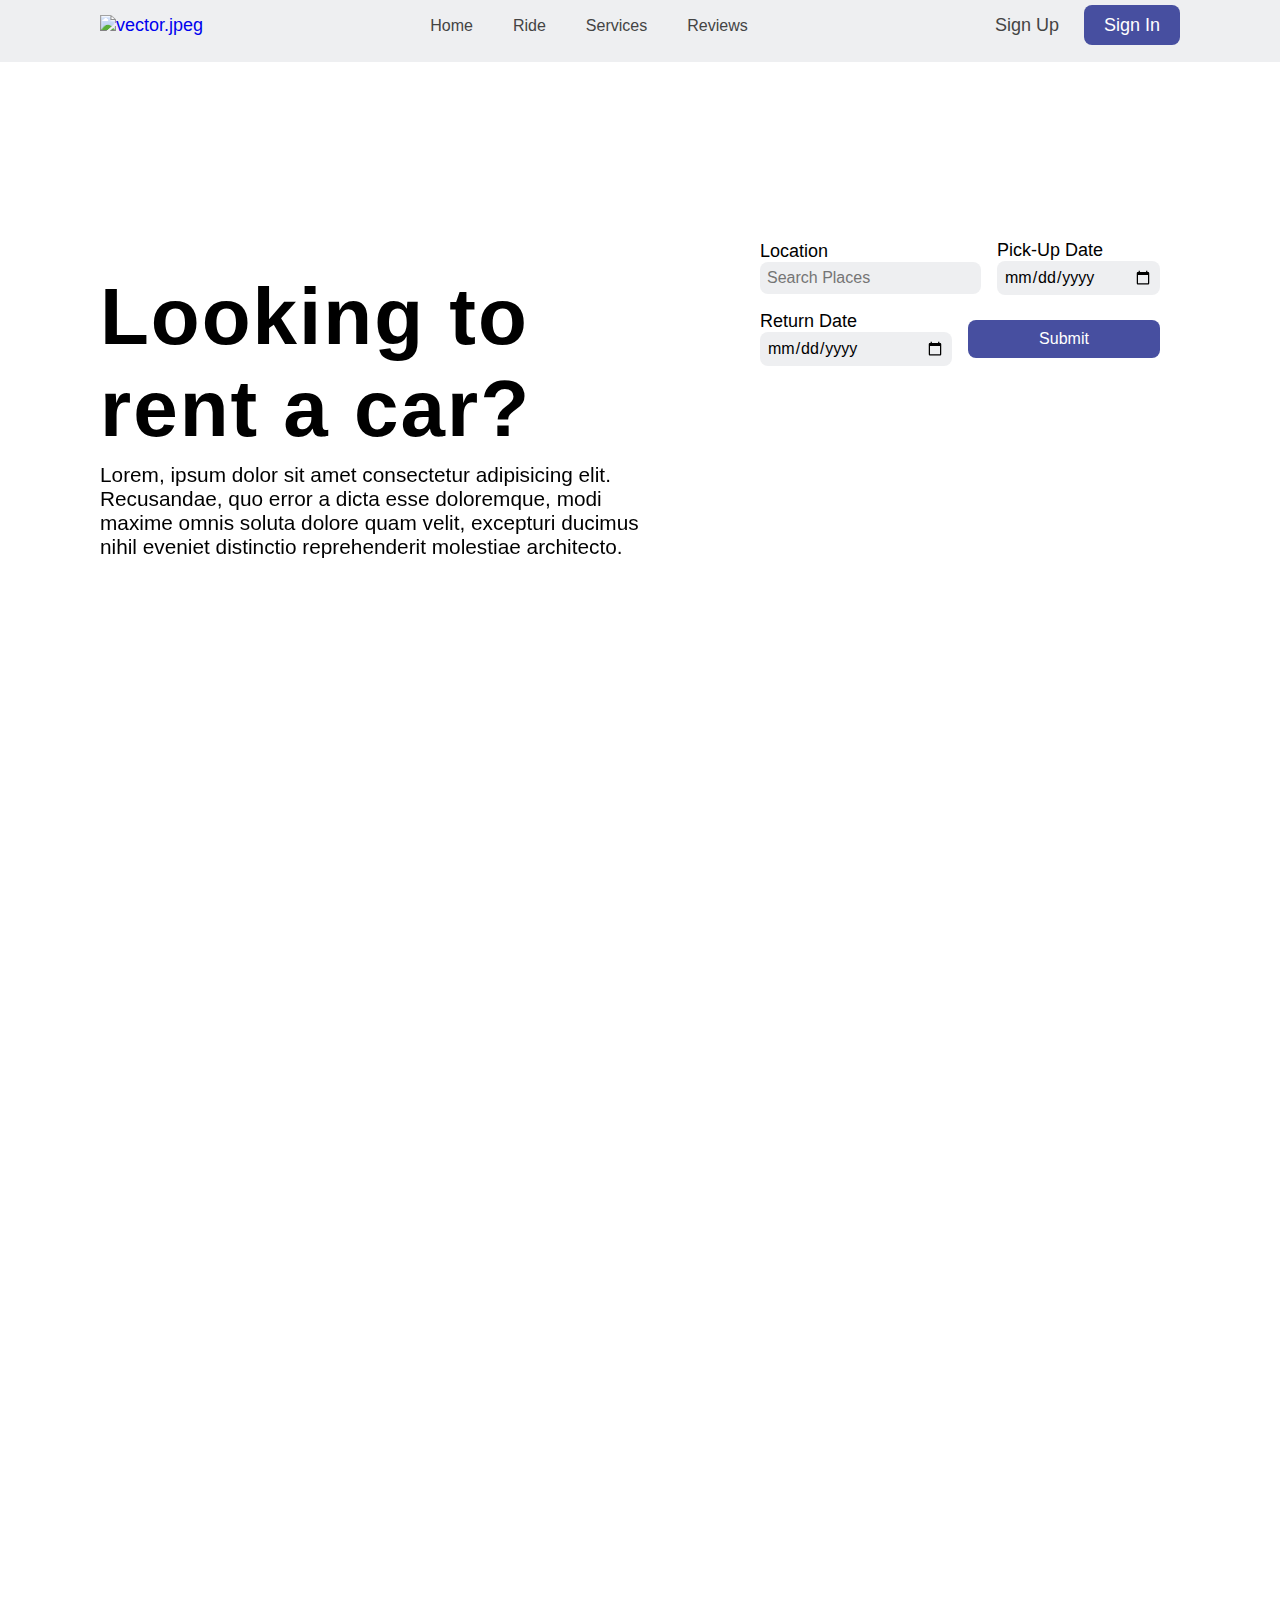
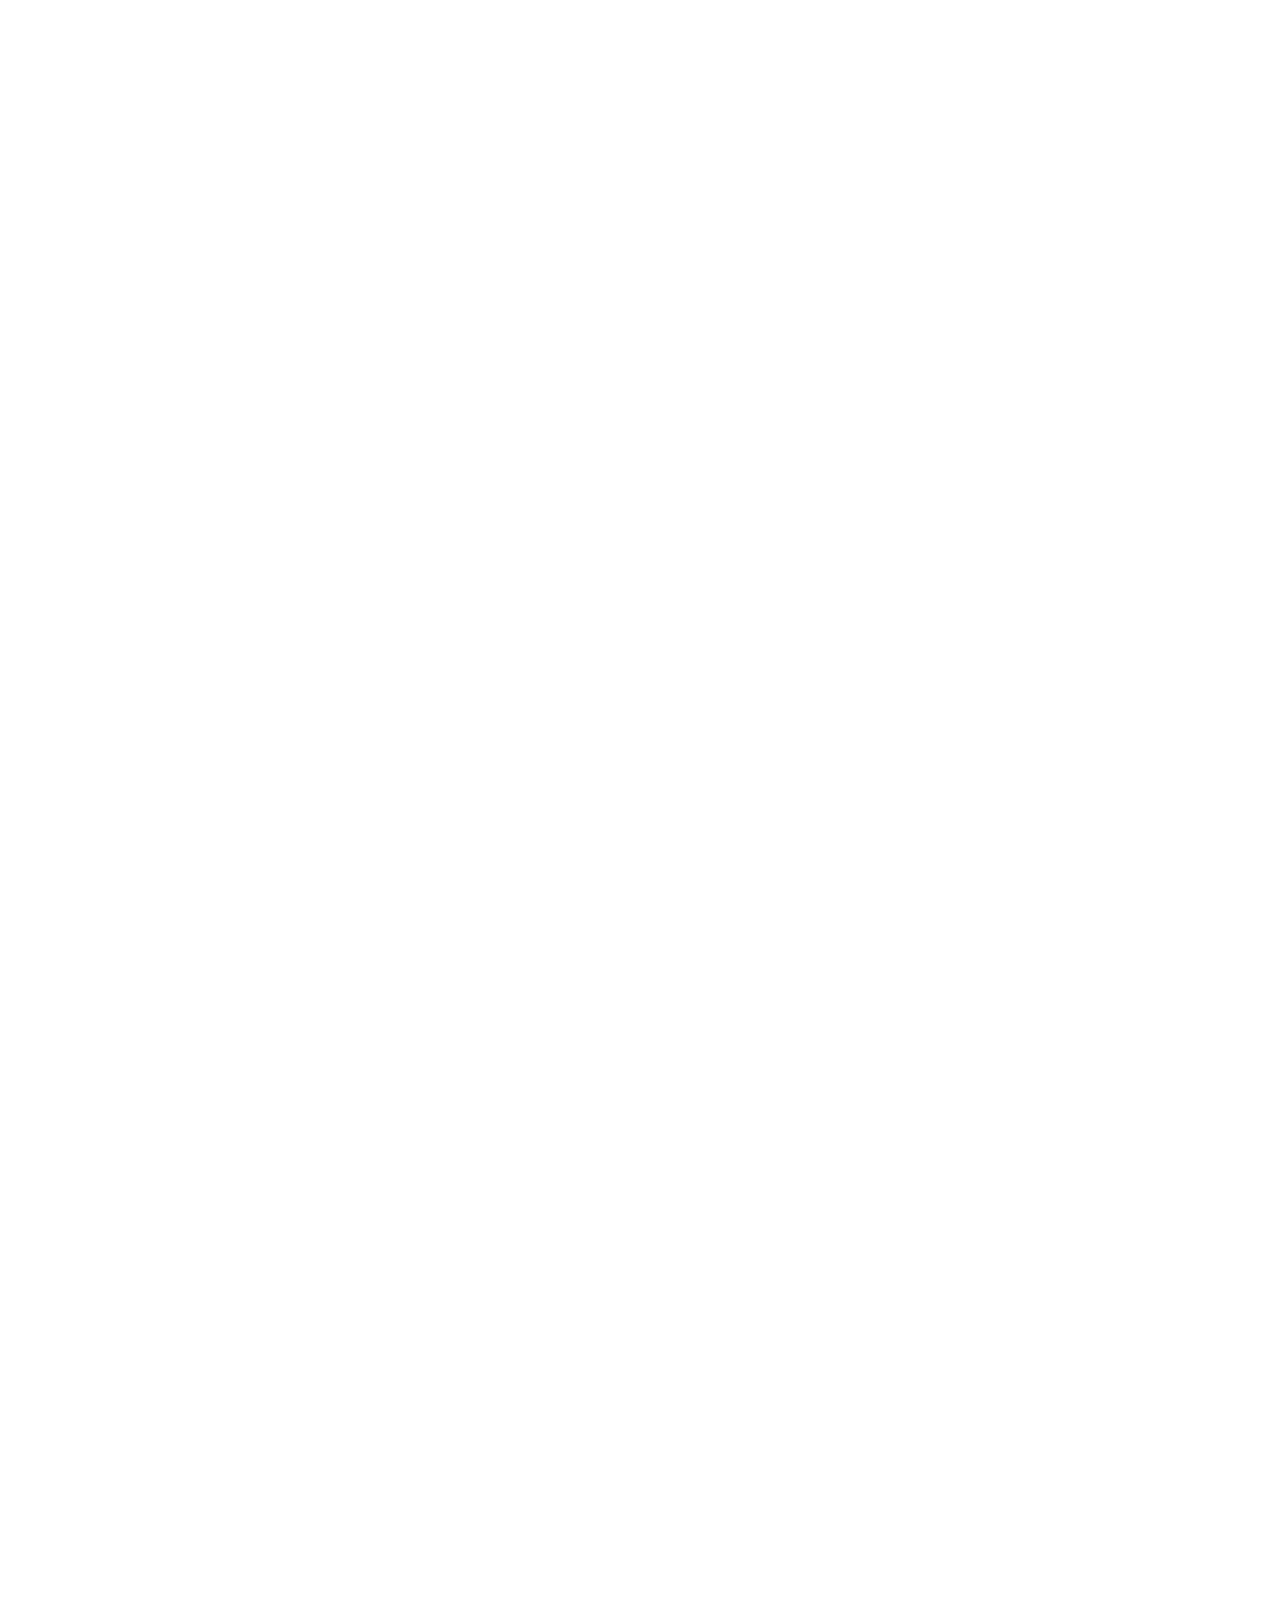
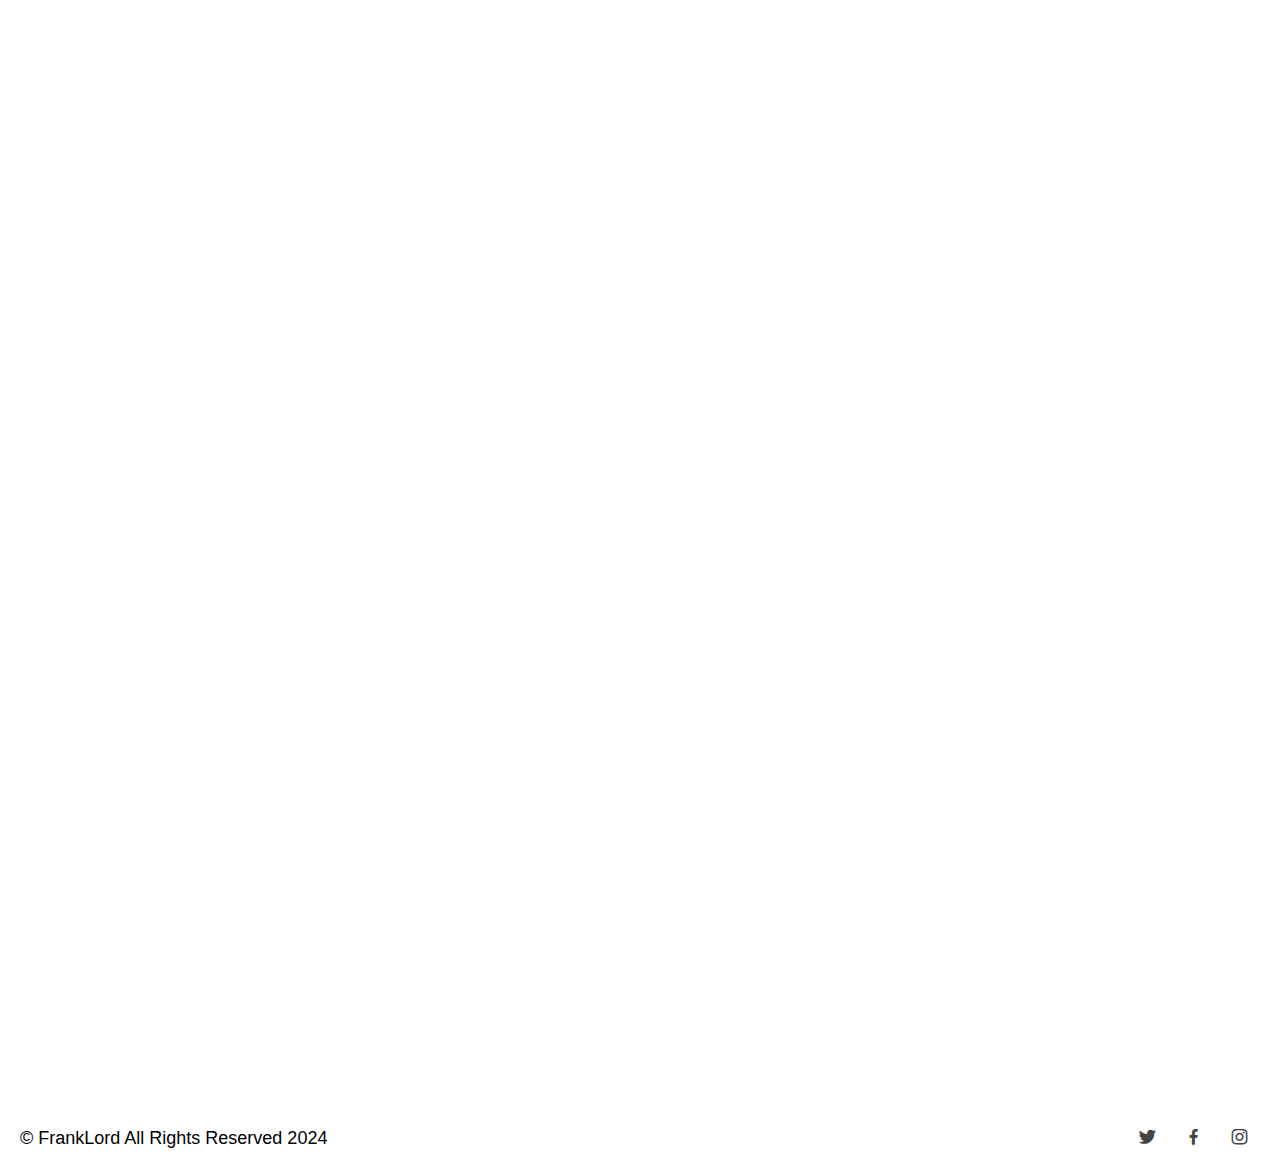
==== commit 6ae785be: "Update index.html" ====
--- a/index.html
+++ b/index.html
@@ -242,7 +242,7 @@
                         <input type="text" id="email" name="email" required="">
                       </div>
                       <div class="form-group">
-                        <label for="phone">Pnone</label>
+                        <label for="phone">Phone</label>
                         <input type="text" id="phone" name="phone" required="">
                       </div>
                       <div class="form-group">
--- a/style.css
+++ b/style.css
@@ -105,21 +105,29 @@
    font-size: 5rem;
    letter-spacing: 2px;
 }
+
+.Contact{
+   text-align: center;
+   font-size: 50px;
+   margin-bottom: 10px;
+}
 .text span {
    color: var(--gradient)
 }
 .text p {
    margin: 00.5rem 0 1rem;
+  font-size: 1.3rem;
 }
 .app-stores {
    display: flex;
+   margin-bottom: 55px;
 }
 .app-stores img {
    width: 100px;
    margin-right: 1rem;
    cursor: pointer;
 }
-.form-container form {
+.form-containerX form {
    display: flex;
    flex-wrap: wrap;
    align-items: center;
@@ -130,6 +138,7 @@
    background: #fff;
    padding: 20px;
    border-radius: 0.5rem;
+  margin-top: 2rem;
 }
 .input-box {
    flex: 1 1 7rem;
@@ -147,7 +156,7 @@
    border-radius: 0.5rem;
    font-size: 1rem;
 }
-.form-container form .btn {
+.form-containerX form .btn {
    flex: 1 1 7rem;
    padding: 10px 34px;
    border: none;
@@ -157,7 +166,7 @@
    font-size: 1rem;
    font-weight: 500;
 }
-.form-container form .btn:hover {
+.form-containerX form .btn:hover {
    background: var(--main-color);
 }
 .heading {
@@ -337,7 +346,7 @@
    box-shadow: 0 0 10px rgba(0, 0, 0, 0.1);
 }
 label {
-   display: inline-block  
+   display: inline-block;  
    margin-bottom: 10px;
 }
 input[type="text"], input[type="email"], input[type="tel"] {
@@ -418,7 +427,7 @@
    .home {
       background-position: left;
    } 
-.form-container form {
+.form-containerX form {
    bottom: 0.2rem;
    left: 40px;
   }
@@ -439,7 +448,7 @@
   .home {
    grid-template-columns: 1fr;
   }
-  .form-container form {
+  .form-containerX form {
    position: unset;
   } 
   header .navbar {
@@ -513,7 +522,7 @@
    .text h1{
       font-size: 2rem;
    }
-   .form-container {
+   .form-containerX {
       padding-top: 2rem;
    }
    .services-container {
@@ -600,7 +609,240 @@
          justify-content: space-between;
       }
       .car-item {
-         width: 30%
+         width: 30%;
          margin-bottom: 20px;
       }
    }
+
+
+
+
+   /* contactUsforms */
+   .form-container {
+      width: 400px;
+      background: linear-gradient(#212121, #212121) padding-box,
+                  linear-gradient(145deg, transparent 35%,#e81cff, #40c9ff) border-box;
+      border: 2px solid transparent;
+      padding: 32px 24px;
+      font-size: 14px;
+      font-family: inherit;
+      color: white;
+      display: flex;
+      flex-direction: column;
+      gap: 20px;
+      box-sizing: border-box;
+      border-radius: 16px;
+    }
+    
+    .form-container button:active {
+      scale: 0.95;
+    }
+    
+    .form-container .form {
+      display: flex;
+      flex-direction: column;
+      gap: 20px;
+    }
+    
+    .form-container .form-group {
+      display: flex;
+      flex-direction: column;
+      gap: 2px;
+    }
+    
+    .form-container .form-group label {
+      display: block;
+      margin-bottom: 5px;
+      color: #717171;
+      font-weight: 600;
+      font-size: 12px;
+    }
+    
+    .form-container .form-group input {
+      width: 100%;
+      padding: 12px 16px;
+      border-radius: 8px;
+      color: #fff;
+      font-family: inherit;
+      background-color: transparent;
+      border: 1px solid #414141;
+    }
+    
+    .form-container .form-group textarea {
+      width: 100%;
+      padding: 12px 16px;
+      border-radius: 8px;
+      resize: none;
+      color: #fff;
+      height: 96px;
+      border: 1px solid #414141;
+      background-color: transparent;
+      font-family: inherit;
+    }
+    
+    .form-container .form-group input::placeholder {
+      opacity: 0.5;
+    }
+    
+    .form-container .form-group input:focus {
+      outline: none;
+      border-color: #ffc61c;
+    }
+    
+    .form-container .form-group textarea:focus {
+      outline: none;
+      border-color: #ef7001;
+    }
+    
+    .form-container .form-submit-btn {
+      display: flex;
+      align-items: flex-start;
+      justify-content: center;
+      align-self: flex-start;
+      font-family: inherit;
+      color: #717171;
+      font-weight: 600;
+      width: 40%;
+      background: #313131;
+      border: 1px solid #414141;
+      padding: 12px 16px;
+      font-size: inherit;
+      gap: 8px;
+      margin-top: 8px;
+      cursor: pointer;
+      border-radius: 6px;
+    }
+    
+    .form-container .form-submit-btn:hover {
+      background-color: #fff;
+      border-color: #fff;
+    }
+    
+    
+    
+    
+
+
+
+
+
+   @media screen and (max-width:420px) {
+       .reviews-container{
+         display: grid;
+       }
+
+      
+
+       input{
+         width: 9rem;
+       }
+
+       .navbar li{
+         display: none;
+       }
+
+
+
+       .form-container {
+         width: 350px;
+         background: linear-gradient(#212121, #212121) padding-box,
+                     linear-gradient(145deg, transparent 35%,#ff7e1c, #ffec40) border-box;
+         border: 2px solid transparent;
+         padding: 32px 24px;
+         font-size: 14px;
+         font-family: inherit;
+         color: white;
+         display: flex;
+         flex-direction: column;
+         gap: 20px;
+         box-sizing: border-box;
+         border-radius: 16px;
+       }
+       
+       .form-container button:active {
+         scale: 0.95;
+       }
+       
+       .form-container .form {
+         display: flex;
+         flex-direction: column;
+         gap: 20px;
+       }
+       
+       .form-container .form-group {
+         display: flex;
+         flex-direction: column;
+         gap: 2px;
+       }
+       
+       .form-container .form-group label {
+         display: block;
+         margin-bottom: 5px;
+         color: #717171;
+         font-weight: 600;
+         font-size: 12px;
+       }
+       
+       .form-container .form-group input {
+         width: 100%;
+         padding: 12px 16px;
+         border-radius: 8px;
+         color: #fff;
+         font-family: inherit;
+         background-color: transparent;
+         border: 1px solid #414141;
+       }
+       
+       .form-container .form-group textarea {
+         width: 100%;
+         padding: 12px 16px;
+         border-radius: 8px;
+         resize: none;
+         color: #fff;
+         height: 96px;
+         border: 1px solid #414141;
+         background-color: transparent;
+         font-family: inherit;
+       }
+       
+       .form-container .form-group input::placeholder {
+         opacity: 0.5;
+       }
+       
+       .form-container .form-group input:focus {
+         outline: none;
+         border-color: #ffc61c;
+       }
+       
+       .form-container .form-group textarea:focus {
+         outline: none;
+         border-color: #ef7001;
+       }
+       
+       .form-container .form-submit-btn {
+         display: flex;
+         align-items: flex-start;
+         justify-content: center;
+         align-self: flex-start;
+         font-family: inherit;
+         color: #717171;
+         font-weight: 600;
+         width: 40%;
+         background: #313131;
+         border: 1px solid #414141;
+         padding: 12px 16px;
+         font-size: inherit;
+         gap: 8px;
+         margin-top: 8px;
+         cursor: pointer;
+         border-radius: 6px;
+       }
+       
+       .form-container .form-submit-btn:hover {
+         background-color: #fff;
+         border-color: #fff;
+       }
+       
+       
+       
+   }
